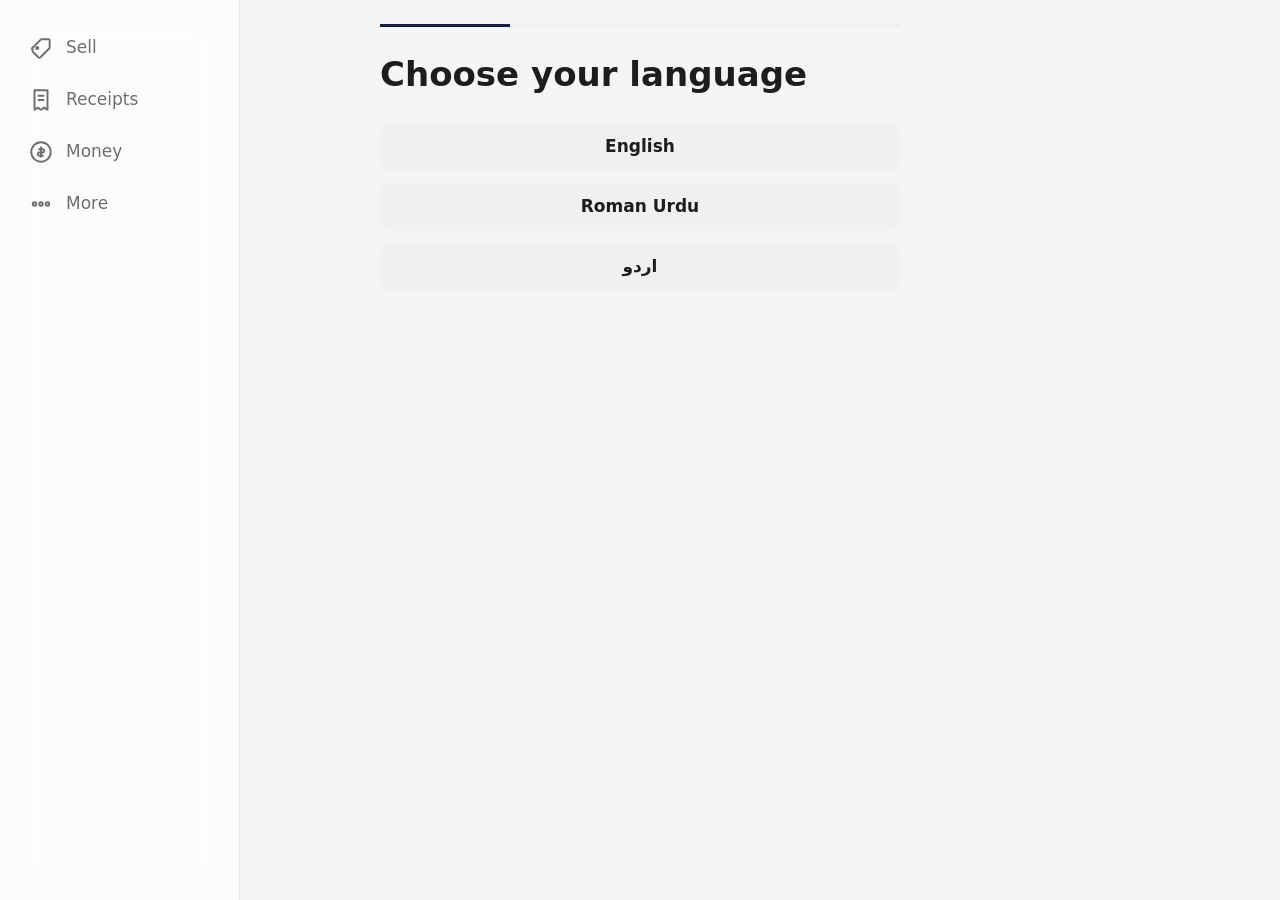
==== index.html @ 88ed98c5 "Add files via upload" ====
<!doctype html>
<html lang="en"><head>
<meta charset="utf-8"><meta name="viewport" content="width=device-width, initial-scale=1, viewport-fit=cover">
<title>Dollar Store Billing</title>
<meta name="theme-color" content="#F5F5F7" media="(prefers-color-scheme: light)"><meta name="theme-color" content="#000000" media="(prefers-color-scheme: dark)">
<link rel="manifest" href="manifest.webmanifest"><link rel="icon" href="icon-192.png"><link rel="apple-touch-icon" href="icon-192.png">
<meta name="apple-mobile-web-app-capable" content="yes"><meta name="mobile-web-app-capable" content="yes">
<link rel="stylesheet" href="styles.css"></head>
<body>
<div class="bar" aria-hidden="true"><span class="bar-title" id="barTitle"></span></div>
<main class="view" id="view" tabindex="-1"></main>
<nav class="tabs" id="tabs" aria-label="Main"><div class="dot-track"><span class="dot"></span></div>
<a class="tab" data-tab="sell" href="#/sell"><svg viewBox="0 0 24 24" width="26" height="26" fill="none" stroke="currentColor" stroke-width="1.8" stroke-linejoin="round" aria-hidden="true"><path d="M3.5 12.5 12 4h7a1 1 0 0 1 1 1v7l-8.5 8.5a1.5 1.5 0 0 1-2 0l-5-5a1.5 1.5 0 0 1 0-2z"/><circle cx="8.5" cy="12" r="1" fill="currentColor"/></svg><span>Sell</span></a>
<a class="tab" data-tab="receipts" href="#/receipts"><svg viewBox="0 0 24 24" width="26" height="26" fill="none" stroke="currentColor" stroke-width="1.8" stroke-linejoin="round" aria-hidden="true"><path d="M6 3h12v18l-3-2-3 2-3-2-3 2z"/><path d="M9 8h6M9 12h6"/></svg><span>Receipts</span></a>
<a class="tab" data-tab="money" href="#/money"><svg viewBox="0 0 24 24" width="26" height="26" fill="none" stroke="currentColor" stroke-width="1.8" stroke-linejoin="round" aria-hidden="true"><circle cx="12" cy="12" r="9"/><path d="M12 7v10M9.5 9.5h4a1.5 1.5 0 0 1 0 3h-3a1.5 1.5 0 0 0 0 3h4"/></svg><span>Money</span></a>
<a class="tab" data-tab="more" href="#/more"><svg viewBox="0 0 24 24" width="26" height="26" fill="none" stroke="currentColor" stroke-width="1.8" aria-hidden="true"><circle cx="6" cy="12" r="1.6"/><circle cx="12" cy="12" r="1.6"/><circle cx="18" cy="12" r="1.6"/></svg><span>More</span></a></nav>
<script type="module" src="app.js"></script></body></html>
---- styles.css ----
:root{--bg:#F5F5F7;--surface:#fff;--surface-2:#F0F0F3;--text:#1D1D1F;--text-2:#6E6E73;--line:rgba(0,0,0,.08);--ink:#14213D;--on-ink:#fff;--tag:#FFD23F;--ok:#1F9D6B;--bad:#E5484D;--frost:rgba(255,255,255,.72);--curve:cubic-bezier(.32,.72,0,1);--top:env(safe-area-inset-top,0px);--bot:env(safe-area-inset-bottom,0px);--p:0;--i:0;--dx:12px}
@media(prefers-color-scheme:dark){:root{--bg:#000;--surface:#1C1C1E;--surface-2:#2C2C2E;--text:#F5F5F7;--text-2:#98989D;--line:rgba(255,255,255,.12);--ink:#F5F5F7;--on-ink:#14213D;--frost:rgba(28,28,30,.72)}}
*{box-sizing:border-box;-webkit-tap-highlight-color:transparent}html,body{margin:0}
body{background:var(--bg);color:var(--text);font:400 17px/1.4 -apple-system,BlinkMacSystemFont,'SF Pro Text','Inter',system-ui,sans-serif;font-variant-numeric:tabular-nums}
:focus-visible{outline:2px solid var(--ink);outline-offset:2px}
button,input,select{font:inherit;color:inherit}
.bar{position:fixed;top:0;left:0;right:0;z-index:20;height:calc(48px + var(--top));padding-top:var(--top);display:flex;align-items:center;justify-content:center;background:var(--frost);-webkit-backdrop-filter:blur(20px);backdrop-filter:blur(20px);border-bottom:1px solid var(--line);opacity:var(--p);pointer-events:none}
.bar-title{font-weight:600}
.view{max-width:1080px;margin:0 auto;padding:calc(var(--top) + 16px) 20px calc(150px + var(--bot));min-height:100vh}
.view.enter{animation:enter 250ms var(--curve)}
@keyframes enter{from{opacity:0;transform:translateX(var(--dx))}to{opacity:1;transform:none}}
.head{display:flex;align-items:center;justify-content:space-between;margin:12px 0 20px;opacity:calc(1 - var(--p));transform:translateY(calc(var(--p) * -8px))}
.head h1{margin:0;font-size:34px;font-weight:700}
.chip{font-size:13px;padding:4px 12px;border-radius:999px;background:var(--surface-2);color:var(--text-2)}.chip.hidden{display:none}
.card{background:var(--surface);border:1px solid var(--line);border-radius:20px;padding:20px;margin-bottom:12px}
.empty{text-align:center;padding:48px 24px}.empty h2{margin:0 0 8px}
.muted,.info{color:var(--text-2);font-size:15px}.err{color:var(--bad);font-size:15px;min-height:1em;margin:8px 0}
.skel{height:72px;border-radius:20px;background:var(--surface-2);position:relative;overflow:hidden}
.skel::after{content:"";position:absolute;inset:0;background:linear-gradient(90deg,transparent,var(--line),transparent);animation:shim 1.2s infinite}
@keyframes shim{from{transform:translateX(-100%)}to{transform:translateX(100%)}}
.btn{min-height:48px;padding:0 20px;border:0;border-radius:14px;font-weight:600;background:var(--ink);color:var(--on-ink);cursor:pointer;transition:transform 160ms var(--curve),opacity 160ms}
.btn.sec{background:var(--surface-2);color:var(--text)}.btn.ok{background:var(--ok);color:#fff}.btn:active{transform:scale(.97);opacity:.9}
.pills{display:flex;gap:8px;overflow-x:auto;padding-bottom:12px;margin-bottom:8px}
.pill{flex:none;min-height:48px;padding:0 18px;border:0;border-radius:999px;background:var(--surface);cursor:pointer}
.pill.on{background:var(--ink);color:var(--on-ink)}.pill.dash,.tag.dash{background:none;border:1.5px dashed var(--text-2);color:var(--text-2)}
.grid{display:grid;grid-template-columns:repeat(2,1fr);gap:12px}
@media(min-width:600px){.grid{grid-template-columns:repeat(3,1fr)}}@media(min-width:900px){.grid{grid-template-columns:repeat(4,1fr)}}
.tag{min-height:72px;min-width:112px;border:0;cursor:pointer;background:var(--tag);color:#14213D;text-align:left;padding:8px 8px 8px 24px;clip-path:polygon(14px 0,100% 0,100% 100%,14px 100%,0 50%);display:flex;flex-direction:column;justify-content:center;transition:transform 160ms var(--curve)}
.tag:active{transform:scale(.96)}.tag b{font-size:28px;font-weight:800}.tag small{font-size:13px}.tag.dash{clip-path:none;border-radius:14px;text-align:center;padding:8px}
.billbar{position:fixed;z-index:25;left:20px;right:20px;bottom:calc(84px + var(--bot));max-width:1040px;margin:0 auto;min-height:56px;display:flex;align-items:center;justify-content:space-between;padding:0 12px 0 20px;border:1px solid var(--line);border-radius:20px;background:var(--surface);box-shadow:0 8px 30px rgba(0,0,0,.12);cursor:pointer;font-weight:600}
.billbar b{background:var(--ok);color:#fff;padding:8px 18px;border-radius:14px}
.ln{display:flex;justify-content:space-between;align-items:center;gap:8px;min-height:56px;border-bottom:1px solid var(--line)}
.step{display:flex;align-items:center;gap:12px}.step button{width:48px;height:48px;border:0;border-radius:14px;background:var(--surface-2);cursor:pointer;font-size:22px}
.fld{display:block;font-size:13px;color:var(--text-2);margin:12px 0}.fld input{display:block;width:100%;height:52px;margin-top:4px;padding:0 14px;border:0;border-radius:12px;background:var(--surface-2);font-size:17px}
.tot{font-size:22px;font-weight:700}.row{display:flex;gap:8px}.row .btn{flex:1}
.rc summary{min-height:48px;cursor:pointer;display:flex;align-items:center;justify-content:space-between;gap:8px}
.rl{display:flex;align-items:center;gap:10px;min-height:48px}.rl.x span{text-decoration:line-through;color:var(--text-2)}
.rl em{font-size:12px;font-style:normal;color:#fff;background:var(--bad);padding:2px 8px;border-radius:999px}
.rc select,.search{width:100%;height:52px;border:0;border-radius:12px;background:var(--surface-2);padding:0 14px;margin:8px 0}
.paper{background:#FBFAF6;color:#111;font:13px/1.5 'Courier Prime','Courier New',monospace;padding:16px;margin-bottom:12px}
.paper .c{text-align:center}.paper .big{font-size:17px;font-weight:700}.paper hr{border:0;border-top:1px dashed #111}
.rw{display:flex;justify-content:space-between;gap:8px}.rw.t{font-weight:700;font-size:15px}
.tabs{position:fixed;z-index:30;left:20px;right:20px;bottom:calc(8px + var(--bot));height:64px;display:flex;border-radius:24px;background:var(--frost);-webkit-backdrop-filter:blur(24px) saturate(180%);backdrop-filter:blur(24px) saturate(180%);border:1px solid var(--line);box-shadow:0 8px 30px rgba(0,0,0,.12);transition:transform 250ms var(--curve),opacity 250ms}
.tabs.hide{transform:translateY(100px);opacity:0}
.tab{flex:1;min-height:48px;display:flex;flex-direction:column;align-items:center;justify-content:center;gap:2px;padding-bottom:8px;color:var(--text-2);text-decoration:none;font-size:11px;font-weight:500}
.tab.active{color:var(--text)}.tab.active svg{fill:currentColor}.tab[data-tab=sell].active svg{fill:var(--tag);stroke:var(--text)}
.dot-track{position:absolute;left:0;bottom:6px;width:25%;display:flex;justify-content:center;pointer-events:none;transform:translateX(calc(var(--i) * 100%));transition:transform 300ms var(--curve)}
.dot{width:5px;height:5px;border-radius:50%;background:var(--tag)}
.backdrop{position:fixed;inset:0;z-index:50;background:rgba(0,0,0,.35)}
.sheet{position:fixed;z-index:60;left:0;right:0;bottom:0;max-width:560px;max-height:92vh;overflow:auto;margin:0 auto;background:var(--surface);border-radius:28px 28px 0 0;padding:12px 20px calc(24px + var(--bot));animation:up 400ms var(--curve)}
.grab{width:36px;height:5px;border-radius:3px;background:var(--line);margin:0 auto 16px}.sheet h2{margin:0 0 8px}.sheet .full{width:100%}
@keyframes up{from{transform:translateY(100%)}to{transform:none}}
.toast{position:fixed;z-index:70;top:calc(var(--top) + 12px);left:50%;transform:translateX(-50%);padding:12px 20px;border-radius:999px;background:var(--ink);color:var(--on-ink);font-size:15px}
@media(min-width:900px){body{padding-left:240px}.bar{left:240px}.tabs{top:0;left:0;bottom:0;right:auto;width:240px;height:auto;border-radius:0;flex-direction:column;justify-content:flex-start;gap:4px;padding:24px 12px;box-shadow:none;border-width:0 1px 0 0}.tabs.hide{transform:none;opacity:1}.tab{flex:0 0 auto;flex-direction:row;justify-content:flex-start;gap:12px;height:48px;padding:0 16px;border-radius:14px;font-size:17px}.tab.active{background:var(--surface-2)}.dot-track{display:none}.billbar{bottom:20px}}
@media(prefers-reduced-motion:reduce){*,*::before,*::after{animation-duration:.12s!important;transition-duration:.12s!important}.view{--dx:0px}}
@media print{body *{visibility:hidden}.paper,.paper *{visibility:visible}.paper{position:fixed;left:0;top:0;width:72mm;padding:2mm}}
.lnk{display:flex;justify-content:space-between;align-items:center;min-height:56px;color:var(--text);text-decoration:none;border-bottom:1px solid var(--line)}
.back{display:inline-flex;align-items:center;min-height:48px;color:var(--text-2);text-decoration:none}
.bar2{height:10px;background:var(--surface-2);border-radius:5px;overflow:hidden;margin:8px 0}.bar2 i{display:block;height:100%;background:var(--ok);transform:scaleX(var(--w,0));transform-origin:left;transition:transform 600ms var(--curve)}.bar2.bad i{background:var(--bad)}.bar2.gold i{background:var(--tag)}
.num{font-size:34px;font-weight:800}.stat{display:flex;justify-content:space-between;padding:8px 0}.card .btn+.btn{margin-left:8px}
.setup{position:fixed;inset:0;z-index:100;background:var(--bg);padding:calc(var(--top) + 24px) 20px 24px;overflow:auto;max-width:560px;margin:0 auto}
.setup h1{font-size:34px;margin:24px 0}.prog{height:3px;background:var(--surface-2);overflow:hidden}.prog i{display:block;height:100%;background:var(--ink);transform:scaleX(var(--w,0));transform-origin:left;transition:transform 300ms var(--curve)}
.opt{display:block;width:100%;margin-bottom:12px}.setup select{width:100%;height:52px;border:0;border-radius:12px;background:var(--surface-2);padding:0 14px}
[dir=rtl] .dot-track{left:auto;right:0;transform:translateX(calc(var(--i) * -100%))}
@media print{.paper.w58{width:48mm}}
.banners{position:fixed;z-index:40;left:20px;right:20px;bottom:calc(88px + var(--bot));display:flex;flex-direction:column;gap:8px;pointer-events:none}
.banner{pointer-events:auto;display:flex;align-items:center;justify-content:space-between;gap:12px;padding:12px 16px;background:var(--surface);border:1px solid var(--line);border-radius:20px;box-shadow:0 8px 30px rgba(0,0,0,.12);font-size:15px;--dx:0px;animation:enter 250ms var(--curve)}
.banner .acts{display:flex;gap:8px;flex-shrink:0}
.plus{position:fixed;z-index:40;font-weight:800;pointer-events:none;animation:plus 400ms var(--curve) forwards}
@keyframes plus{to{transform:translateY(-28px);opacity:0}}
.grab{position:relative;touch-action:none}.grab::before{content:"";position:absolute;inset:-14px -60px}
.swipe{touch-action:pan-y}
@media(min-width:900px){.banners{left:260px;bottom:20px;max-width:560px}}
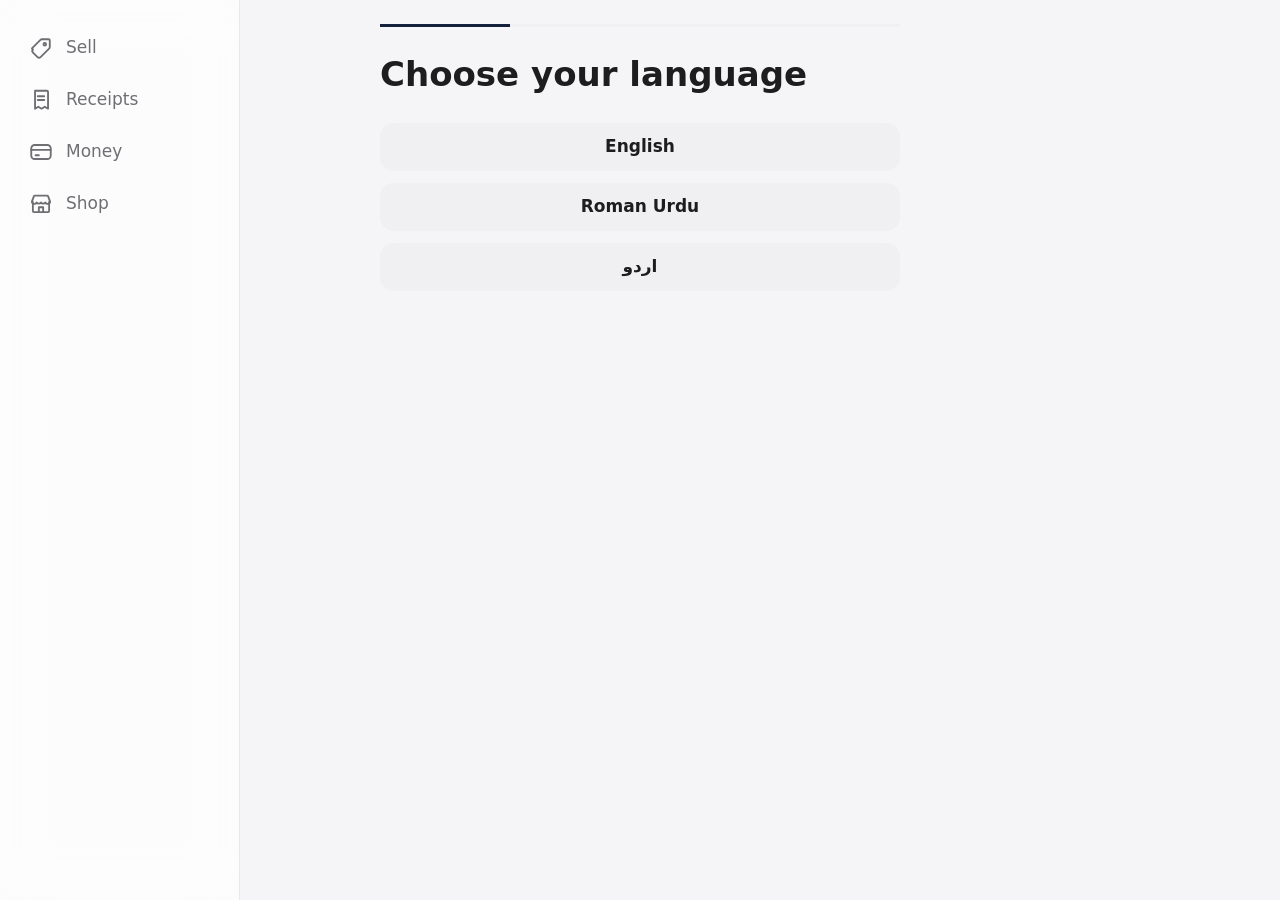
==== commit 051b3ed1: "Update index.html" ====
--- a/index.html
+++ b/index.html
@@ -10,8 +10,8 @@
 <div class="bar" aria-hidden="true"><span class="bar-title" id="barTitle"></span></div>
 <main class="view" id="view" tabindex="-1"></main>
 <nav class="tabs" id="tabs" aria-label="Main"><div class="dot-track"><span class="dot"></span></div>
-<a class="tab" data-tab="sell" href="#/sell"><svg viewBox="0 0 24 24" width="26" height="26" fill="none" stroke="currentColor" stroke-width="1.8" stroke-linejoin="round" aria-hidden="true"><path d="M3.5 12.5 12 4h7a1 1 0 0 1 1 1v7l-8.5 8.5a1.5 1.5 0 0 1-2 0l-5-5a1.5 1.5 0 0 1 0-2z"/><circle cx="8.5" cy="12" r="1" fill="currentColor"/></svg><span>Sell</span></a>
-<a class="tab" data-tab="receipts" href="#/receipts"><svg viewBox="0 0 24 24" width="26" height="26" fill="none" stroke="currentColor" stroke-width="1.8" stroke-linejoin="round" aria-hidden="true"><path d="M6 3h12v18l-3-2-3 2-3-2-3 2z"/><path d="M9 8h6M9 12h6"/></svg><span>Receipts</span></a>
-<a class="tab" data-tab="money" href="#/money"><svg viewBox="0 0 24 24" width="26" height="26" fill="none" stroke="currentColor" stroke-width="1.8" stroke-linejoin="round" aria-hidden="true"><circle cx="12" cy="12" r="9"/><path d="M12 7v10M9.5 9.5h4a1.5 1.5 0 0 1 0 3h-3a1.5 1.5 0 0 0 0 3h4"/></svg><span>Money</span></a>
-<a class="tab" data-tab="more" href="#/more"><svg viewBox="0 0 24 24" width="26" height="26" fill="none" stroke="currentColor" stroke-width="1.8" aria-hidden="true"><circle cx="6" cy="12" r="1.6"/><circle cx="12" cy="12" r="1.6"/><circle cx="18" cy="12" r="1.6"/></svg><span>More</span></a></nav>
+<a class="tab" data-tab="sell" href="#/sell"><svg viewBox="0 0 24 24" width="26" height="26" fill="none" stroke="currentColor" stroke-width="1.7" stroke-linecap="round" stroke-linejoin="round" aria-hidden="true"><path d="M3.6 12.4 11.5 4.5a2 2 0 0 1 1.4-.6h6.2a1 1 0 0 1 1 1v6.2a2 2 0 0 1-.6 1.4l-7.9 7.9a2 2 0 0 1-2.8 0l-4.2-4.2a2 2 0 0 1 0-2.8z"/><circle class="cut" cx="15.5" cy="8.5" r="1.2"/></svg><span>Sell</span></a>
+<a class="tab" data-tab="receipts" href="#/receipts"><svg viewBox="0 0 24 24" width="26" height="26" fill="none" stroke="currentColor" stroke-width="1.7" stroke-linecap="round" stroke-linejoin="round" aria-hidden="true"><path d="M6.5 3.5h11a1 1 0 0 1 1 1V20l-3-1.8-3 1.8-3-1.8-3 1.8V4.5a1 1 0 0 1 1-1z"/><path class="cut" d="M9 8.5h6M9 12h6"/></svg><span>Receipts</span></a>
+<a class="tab" data-tab="money" href="#/money"><svg viewBox="0 0 24 24" width="26" height="26" fill="none" stroke="currentColor" stroke-width="1.7" stroke-linecap="round" stroke-linejoin="round" aria-hidden="true"><rect x="3" y="5.5" width="18" height="13" rx="3.2"/><path class="cut" d="M3 10h18M7 15h3"/></svg><span>Money</span></a>
+<a class="tab" data-tab="shop" href="#/shop"><svg viewBox="0 0 24 24" width="26" height="26" fill="none" stroke="currentColor" stroke-width="1.7" stroke-linecap="round" stroke-linejoin="round" aria-hidden="true"><path d="M4.5 10v8.5a1 1 0 0 0 1 1h13a1 1 0 0 0 1-1V10"/><path d="M3.5 10 5.4 4.9a1 1 0 0 1 .94-.65h11.3a1 1 0 0 1 .94.65L20.5 10a2.4 2.4 0 0 1-4.5.6 2.4 2.4 0 0 1-4 0 2.4 2.4 0 0 1-4 0 2.4 2.4 0 0 1-4.5-.6z"/><path class="cut" d="M10 19.5v-4.5h4v4.5"/></svg><span>Shop</span></a></nav>
 <script type="module" src="app.js"></script></body></html>
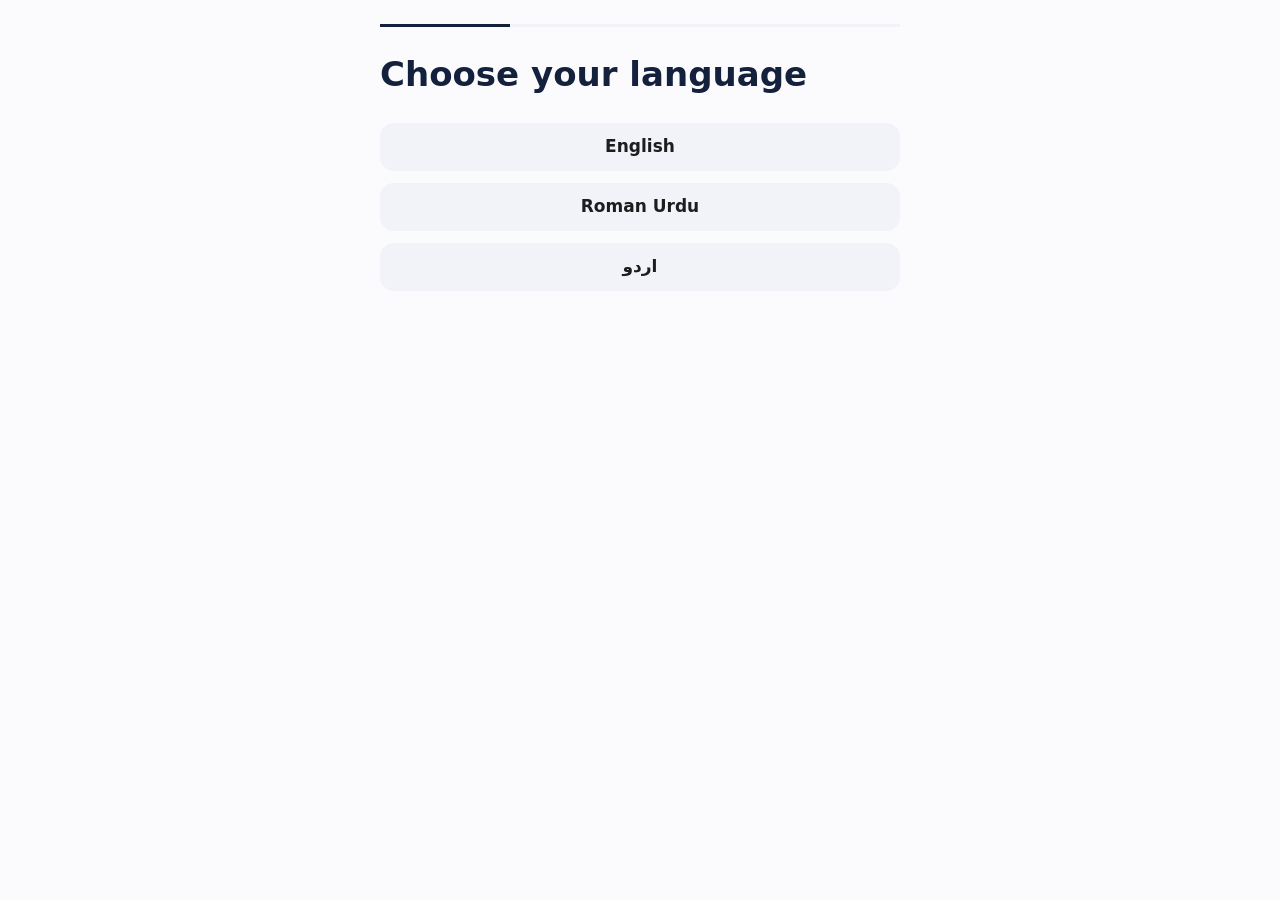
==== commit 9945440c: "Update index.html" ====
--- a/index.html
+++ b/index.html
@@ -1,6 +1,6 @@
 <!doctype html>
 <html lang="en"><head>
-<meta charset="utf-8"><meta name="viewport" content="width=device-width, initial-scale=1, viewport-fit=cover">
+<meta charset="utf-8"><meta name="viewport" content="width=device-width, initial-scale=1, maximum-scale=1, user-scalable=no, viewport-fit=cover">
 <title>Dollar Store Billing</title>
 <meta name="theme-color" content="#F5F5F7" media="(prefers-color-scheme: light)"><meta name="theme-color" content="#000000" media="(prefers-color-scheme: dark)">
 <link rel="manifest" href="manifest.webmanifest"><link rel="icon" href="icon-192.png"><link rel="apple-touch-icon" href="icon-192.png">
--- a/styles.css
+++ b/styles.css
@@ -51,7 +51,6 @@
 .grab{width:36px;height:5px;border-radius:3px;background:var(--line);margin:0 auto 16px}.sheet h2{margin:0 0 8px}.sheet .full{width:100%}
 @keyframes up{from{transform:translateY(100%)}to{transform:none}}
 .toast{position:fixed;z-index:70;top:calc(var(--top) + 12px);left:50%;transform:translateX(-50%);padding:12px 20px;border-radius:999px;background:var(--ink);color:var(--on-ink);font-size:15px}
-@media(min-width:900px){body{padding-left:240px}.bar{left:240px}.tabs{top:0;left:0;bottom:0;right:auto;width:240px;height:auto;border-radius:0;flex-direction:column;justify-content:flex-start;gap:4px;padding:24px 12px;box-shadow:none;border-width:0 1px 0 0}.tabs.hide{transform:none;opacity:1}.tab{flex:0 0 auto;flex-direction:row;justify-content:flex-start;gap:12px;height:48px;padding:0 16px;border-radius:14px;font-size:17px}.tab.active{background:var(--surface-2)}.dot-track{display:none}.billbar{bottom:20px}}
 @media(prefers-reduced-motion:reduce){*,*::before,*::after{animation-duration:.12s!important;transition-duration:.12s!important}.view{--dx:0px}}
 @media print{body *{visibility:hidden}.paper,.paper *{visibility:visible}.paper{position:fixed;left:0;top:0;width:72mm;padding:2mm}}
 .lnk{display:flex;justify-content:space-between;align-items:center;min-height:56px;color:var(--text);text-decoration:none;border-bottom:1px solid var(--line)}
@@ -70,4 +69,46 @@
 @keyframes plus{to{transform:translateY(-28px);opacity:0}}
 .grab{position:relative;touch-action:none}.grab::before{content:"";position:absolute;inset:-14px -60px}
 .swipe{touch-action:pan-y}
-@media(min-width:900px){.banners{left:260px;bottom:20px;max-width:560px}}
+
+/* 70% white, 20% ink navy, 10% accents (yellow, green, red) */
+@media(prefers-color-scheme:light){:root{--bg:#FBFBFD;--surface-2:#F1F3F8;--line:rgba(20,33,61,.08)}}
+h1,h2{color:var(--ink)}.card,.stat-tile{box-shadow:0 1px 3px rgba(20,33,61,.05)}.hidden{display:none}
+/* Glass bottom bar on every screen size */
+.tabs{left:16px;right:16px;max-width:460px;margin:0 auto;height:68px;border-radius:30px;background:rgba(255,255,255,.55);-webkit-backdrop-filter:blur(30px) saturate(190%);backdrop-filter:blur(30px) saturate(190%);border:1px solid rgba(255,255,255,.65);box-shadow:0 10px 40px rgba(20,33,61,.14),inset 0 1px 0 rgba(255,255,255,.8)}
+@media(prefers-color-scheme:dark){.tabs{background:rgba(44,44,46,.5);border-color:rgba(255,255,255,.14)}}
+.dot-track{top:6px;bottom:6px;padding:0 5px;align-items:stretch}.dot{width:100%;height:auto;border-radius:24px;background:rgba(20,33,61,.09)}
+@media(prefers-color-scheme:dark){.dot{background:rgba(255,255,255,.12)}}
+.tab{transition:color 200ms,transform 300ms var(--curve)}.tab.active{transform:translateY(-1px)}.tab.active svg{animation:pop 350ms var(--curve)}@keyframes pop{40%{transform:scale(1.18)}}
+.tab.active .cut{stroke:var(--surface)}.tab[data-tab=sell].active .cut{stroke:var(--text)}
+.billbar{bottom:calc(92px + var(--bot))}.banners{bottom:calc(96px + var(--bot))}
+/* Notifications: small close button, fade out */
+.toasts{position:fixed;top:calc(var(--top) + 12px);left:0;right:0;z-index:70;display:flex;flex-direction:column;align-items:center;gap:8px;pointer-events:none}
+.toast{position:static;transform:none;pointer-events:auto;display:flex;align-items:center;gap:10px;transition:opacity 300ms}
+.toast.out,.banner.out{opacity:0;transition:opacity 300ms}
+.x{flex:none;width:22px;height:22px;border:0;border-radius:50%;background:rgba(127,127,127,.25);color:inherit;font-size:14px;line-height:1;cursor:pointer;padding:0}
+.banner{position:relative;padding-right:40px}.banner .x{position:absolute;top:8px;right:8px}
+/* In-app confirm */
+.backdrop.hi{z-index:75}
+.dialog{position:fixed;z-index:80;left:50%;top:50%;transform:translate(-50%,-50%);width:min(340px,90vw);background:var(--surface);border-radius:20px;padding:20px;box-shadow:0 8px 30px rgba(0,0,0,.2);animation:dlg 220ms var(--curve)}
+@keyframes dlg{from{opacity:0;transform:translate(-50%,-50%) scale(.96)}}.dialog p{margin:0 0 16px}
+.btn.bad{background:var(--bad);color:#fff}
+/* Spinner on busy buttons */
+.btn.loading{position:relative;color:transparent!important;pointer-events:none}
+.btn.loading::after{content:"";position:absolute;left:50%;top:50%;width:20px;height:20px;margin:-10px 0 0 -10px;border:2.5px solid rgba(255,255,255,.45);border-top-color:#fff;border-radius:50%;animation:spin .7s linear infinite}
+.btn.sec.loading::after{border-color:rgba(20,33,61,.2);border-top-color:var(--ink)}@keyframes spin{to{transform:rotate(360deg)}}
+/* Skeletons that match the real components */
+.sk{display:block;border-radius:8px;background:var(--surface-2);position:relative;overflow:hidden}
+.sk::after{content:"";position:absolute;inset:0;background:linear-gradient(90deg,transparent,var(--line),transparent);animation:shim 1.2s infinite}
+.sk.s{height:12px;width:40%;margin:6px 0}.sk.m{height:16px;width:65%;margin:6px 0}.sk.l{height:12px;width:90%;margin:8px 0}.sk.b{height:36px;width:72px;border-radius:12px;flex:none}
+.sk.btnsk{height:48px;width:120px;border-radius:14px;margin-top:12px}.sk.pillsk{height:48px;width:92px;border-radius:999px;flex:none}.sk.tagsk{height:72px;border-radius:14px}
+.sk-row{display:flex;justify-content:space-between;align-items:center;gap:12px;min-height:56px;border-bottom:1px solid var(--line)}.sk-row>div{flex:1}
+/* Money tabs and summary */
+.stats{display:grid;grid-template-columns:repeat(2,1fr);gap:12px;margin-bottom:16px}@media(min-width:700px){.stats{grid-template-columns:repeat(4,1fr)}}
+.stat-tile{background:var(--surface);border:1px solid var(--line);border-radius:20px;padding:16px}.stat-tile b{display:block;font-size:22px;margin-top:4px}
+.tabs2{display:flex;gap:8px;overflow-x:auto;padding:4px 0 12px}
+.tab2{flex:none;min-height:48px;padding:0 18px;border:0;border-radius:999px;background:var(--surface-2);color:var(--text-2);cursor:pointer;transition:background 200ms,color 200ms,transform 160ms var(--curve)}
+.tab2:active{transform:scale(.97)}.tab2.on{background:var(--ink);color:var(--on-ink)}
+/* Shop page and file picker */
+.btnlink{width:100%;background:none;border:0;border-bottom:1px solid var(--line);font:inherit;cursor:pointer;text-align:left}
+.file{position:absolute;width:1px;height:1px;opacity:0;overflow:hidden}.filebtn{position:relative;display:inline-flex;align-items:center;cursor:pointer}.filebtn:focus-within{outline:2px solid var(--ink);outline-offset:2px}
+details.card summary{min-height:48px;display:flex;align-items:center;cursor:pointer;font-weight:600}
